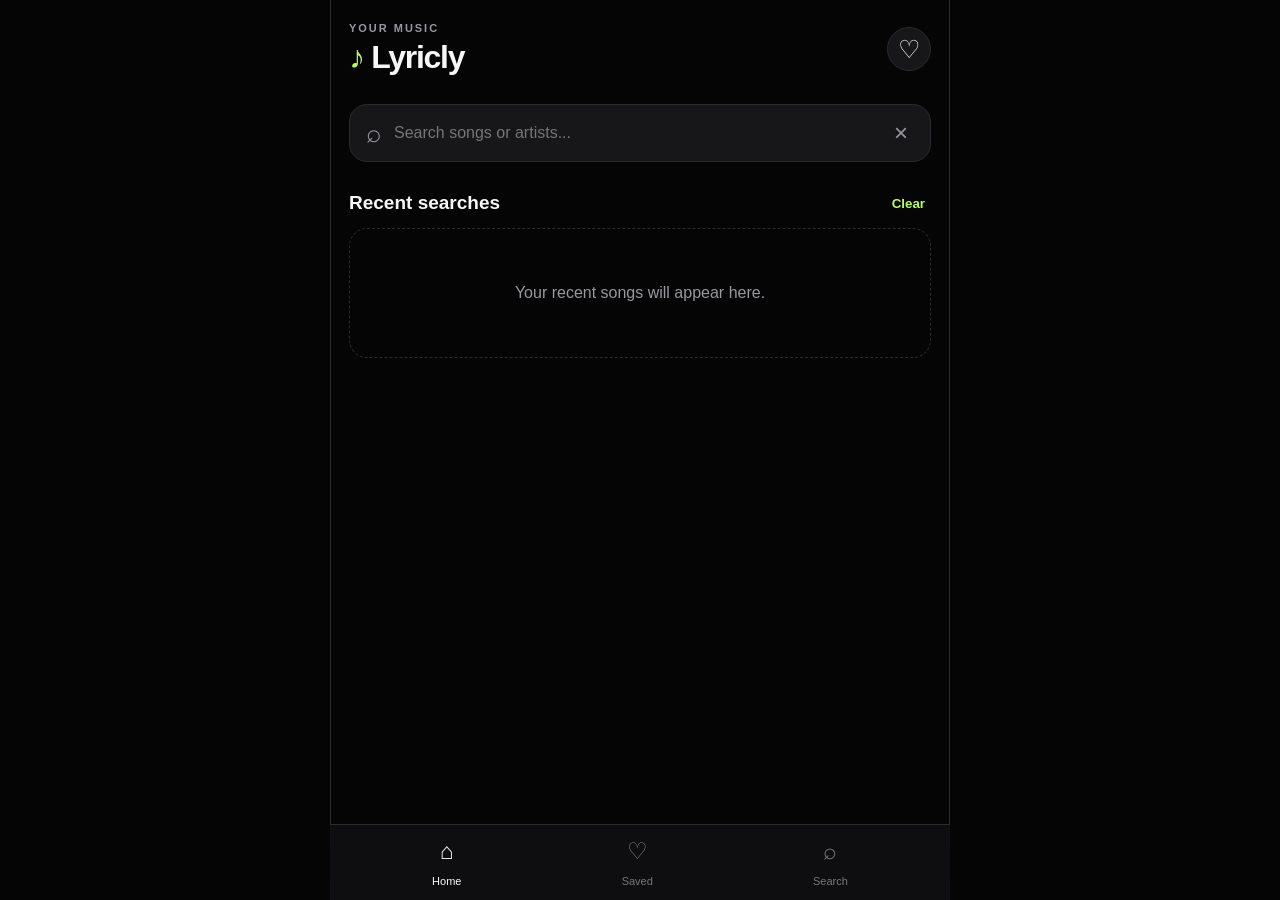
==== index.html @ 626d209a "Add files via upload" ====
<!doctype html>
<html lang="en">
<head>
  <meta charset="UTF-8" />
  <meta name="viewport" content="width=device-width, initial-scale=1, viewport-fit=cover" />
  <meta name="theme-color" content="#111111" />
  <title>Lyricly — Lyrics Search</title>
  <link rel="stylesheet" href="styles.css" />
</head>
<body>
  <main class="app-shell">
    <section id="homeView" class="view active">
      <header class="topbar">
        <div>
          <p class="eyebrow">YOUR MUSIC</p>
          <h1><span class="note">♪</span> Lyricly</h1>
        </div>
        <button class="icon-btn" id="favoritesShortcut" aria-label="Open favorites">♡</button>
      </header>

      <form id="searchForm" class="search-wrap">
        <span>⌕</span>
        <input id="searchInput" autocomplete="off" placeholder="Search songs or artists..." />
        <button id="clearSearch" type="button" aria-label="Clear search">×</button>
      </form>

      <div id="status" class="status hidden"></div>

      <section id="resultsSection" class="section hidden">
        <div class="section-head">
          <h2>Search results</h2>
          <span id="resultCount"></span>
        </div>
        <div id="results" class="song-list"></div>
      </section>

      <section id="recentSection" class="section">
        <div class="section-head">
          <h2>Recent searches</h2>
          <button id="clearRecent" class="text-btn">Clear</button>
        </div>
        <div id="recentList" class="song-list empty-state">
          <p>Your recent songs will appear here.</p>
        </div>
      </section>
    </section>

    <section id="favoritesView" class="view">
      <header class="page-header">
        <button class="back-btn" data-back="homeView">‹</button>
        <div>
          <p class="eyebrow">YOUR COLLECTION</p>
          <h2>Saved lyrics</h2>
        </div>
      </header>
      <div id="favoritesList" class="song-list empty-state">
        <p>Tap ♡ on a song to save it here.</p>
      </div>
    </section>

    <section id="lyricsView" class="view">
      <header class="lyrics-header">
        <button class="back-btn" id="lyricsBack">‹</button>
        <button class="icon-btn" id="favoriteButton" aria-label="Save song">♡</button>
      </header>

      <div class="now-playing">
        <img id="lyricsCover" alt="" />
        <div>
          <p class="eyebrow">NOW READING</p>
          <h2 id="lyricsTitle">Song title</h2>
          <p id="lyricsArtist">Artist</p>
        </div>
      </div>

      <div class="lyrics-card">
        <div class="lyrics-card-head">
          <h3>Lyrics</h3>
          <button id="copyLyrics" class="text-btn">Copy</button>
        </div>
        <pre id="lyricsText">Loading lyrics…</pre>
      </div>
    </section>

    <nav class="bottom-nav">
      <button class="nav-item active" data-view="homeView"><span>⌂</span>Home</button>
      <button class="nav-item" data-view="favoritesView"><span>♡</span>Saved</button>
      <button class="nav-item" id="focusSearch"><span>⌕</span>Search</button>
    </nav>
  </main>

  <template id="songTemplate">
    <button class="song-row">
      <img class="cover" alt="" />
      <span class="song-copy">
        <strong class="song-title"></strong>
        <small class="song-artist"></small>
      </span>
      <span class="chevron">›</span>
    </button>
  </template>

  <script src="app.js"></script>
</body>
</html>
---- styles.css ----
*{box-sizing:border-box} :root{--bg:#0b0b0c;--panel:#171719;--soft:#232326;--text:#f7f7f8;--muted:#98989f;--line:#2b2b2f;--accent:#b8ff5a}
html,body{margin:0;min-height:100%;background:var(--bg);color:var(--text);font-family:Inter,-apple-system,BlinkMacSystemFont,"Segoe UI",sans-serif}
body{display:flex;justify-content:center}.app-shell{width:min(100%,620px);min-height:100vh;padding:env(safe-area-inset-top) 18px calc(88px + env(safe-area-inset-bottom));position:relative}
.view{display:none;padding-top:22px}.view.active{display:block}.topbar,.page-header,.lyrics-header,.section-head,.lyrics-card-head{display:flex;align-items:center;justify-content:space-between}
.eyebrow{font-size:11px;letter-spacing:.18em;color:var(--muted);font-weight:800;margin:0 0 5px}.topbar h1{font-size:32px;margin:0;letter-spacing:-1.3px}.note{color:var(--accent)}
.icon-btn,.back-btn{border:1px solid var(--line);background:var(--panel);color:var(--text);width:44px;height:44px;border-radius:50%;font-size:25px;cursor:pointer}.back-btn{font-size:34px;line-height:30px}
.search-wrap{margin-top:28px;background:var(--panel);border:1px solid var(--line);border-radius:18px;height:58px;display:flex;align-items:center;padding:0 16px;gap:10px}
.search-wrap:focus-within{border-color:#555}.search-wrap span{font-size:26px;color:var(--muted)}.search-wrap input{flex:1;background:transparent;border:0;outline:0;color:var(--text);font-size:16px;min-width:0}
.search-wrap button{background:none;border:0;color:var(--muted);font-size:24px;cursor:pointer}.section{margin-top:30px}.section-head h2,.page-header h2{font-size:19px;margin:0}.section-head span{color:var(--muted);font-size:12px}
.text-btn{border:0;background:transparent;color:var(--accent);font-weight:700;cursor:pointer}.song-list{display:grid;gap:10px;margin-top:14px}.song-row{width:100%;display:flex;align-items:center;gap:13px;background:var(--panel);border:1px solid transparent;color:var(--text);padding:10px;border-radius:16px;text-align:left;cursor:pointer}
.song-row:hover{border-color:var(--line);background:#1c1c1f}.cover{width:54px;height:54px;border-radius:11px;object-fit:cover;background:var(--soft)}.song-copy{min-width:0;flex:1;display:grid;gap:4px}.song-copy strong,.song-copy small{white-space:nowrap;overflow:hidden;text-overflow:ellipsis}.song-copy strong{font-size:15px}.song-copy small{font-size:13px;color:var(--muted)}.chevron{font-size:26px;color:#777}
.empty-state{min-height:130px;place-items:center;color:var(--muted);border:1px dashed var(--line);border-radius:18px}.status{margin-top:18px;padding:12px 14px;border-radius:12px;background:var(--panel);color:var(--muted);font-size:14px}.hidden{display:none!important}
.page-header{justify-content:flex-start;gap:15px}.lyrics-header{margin-bottom:25px}.now-playing{display:grid;grid-template-columns:110px 1fr;gap:18px;align-items:end}.now-playing img{width:110px;height:110px;border-radius:20px;object-fit:cover;background:var(--panel);box-shadow:0 14px 35px #0008}.now-playing h2{font-size:25px;margin:0 0 5px;line-height:1.05}.now-playing p:last-child{color:var(--muted);margin:0}
.lyrics-card{margin-top:28px;background:var(--panel);border:1px solid var(--line);border-radius:22px;padding:20px}.lyrics-card h3{margin:0;font-size:18px}.lyrics-card pre{font-family:inherit;white-space:pre-wrap;line-height:1.85;font-size:16px;color:#e8e8eb;margin:22px 0 4px}
.bottom-nav{position:fixed;bottom:0;left:50%;transform:translateX(-50%);width:min(100%,620px);height:76px;padding:8px 22px calc(8px + env(safe-area-inset-bottom));background:#101012ed;backdrop-filter:blur(18px);border-top:1px solid var(--line);display:flex;justify-content:space-around;z-index:20}
.nav-item{background:none;border:0;color:#777;display:grid;place-items:center;gap:3px;font-size:11px;cursor:pointer}.nav-item span{font-size:23px}.nav-item.active{color:var(--text)}
@media(min-width:700px){body{background:#050506}.app-shell{border-left:1px solid var(--line);border-right:1px solid var(--line)}}
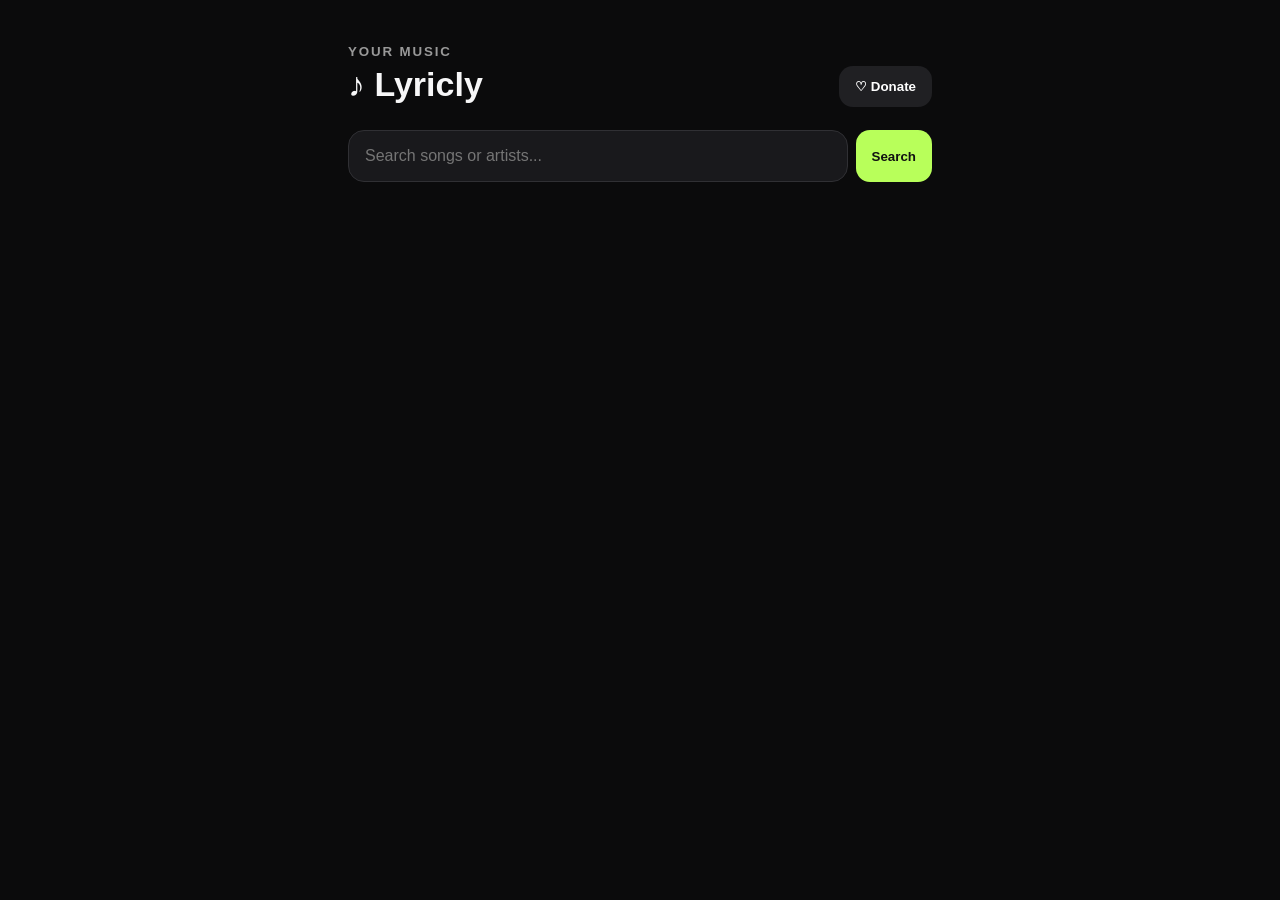
==== commit b79546b5: "Add files via upload" ====
--- a/index.html
+++ b/index.html
@@ -1,105 +1,12 @@
-<!doctype html>
-<html lang="en">
-<head>
-  <meta charset="UTF-8" />
-  <meta name="viewport" content="width=device-width, initial-scale=1, viewport-fit=cover" />
-  <meta name="theme-color" content="#111111" />
-  <title>Lyricly — Lyrics Search</title>
-  <link rel="stylesheet" href="styles.css" />
-</head>
-<body>
-  <main class="app-shell">
-    <section id="homeView" class="view active">
-      <header class="topbar">
-        <div>
-          <p class="eyebrow">YOUR MUSIC</p>
-          <h1><span class="note">♪</span> Lyricly</h1>
-        </div>
-        <button class="icon-btn" id="favoritesShortcut" aria-label="Open favorites">♡</button>
-      </header>
-
-      <form id="searchForm" class="search-wrap">
-        <span>⌕</span>
-        <input id="searchInput" autocomplete="off" placeholder="Search songs or artists..." />
-        <button id="clearSearch" type="button" aria-label="Clear search">×</button>
-      </form>
-
-      <div id="status" class="status hidden"></div>
-
-      <section id="resultsSection" class="section hidden">
-        <div class="section-head">
-          <h2>Search results</h2>
-          <span id="resultCount"></span>
-        </div>
-        <div id="results" class="song-list"></div>
-      </section>
-
-      <section id="recentSection" class="section">
-        <div class="section-head">
-          <h2>Recent searches</h2>
-          <button id="clearRecent" class="text-btn">Clear</button>
-        </div>
-        <div id="recentList" class="song-list empty-state">
-          <p>Your recent songs will appear here.</p>
-        </div>
-      </section>
-    </section>
-
-    <section id="favoritesView" class="view">
-      <header class="page-header">
-        <button class="back-btn" data-back="homeView">‹</button>
-        <div>
-          <p class="eyebrow">YOUR COLLECTION</p>
-          <h2>Saved lyrics</h2>
-        </div>
-      </header>
-      <div id="favoritesList" class="song-list empty-state">
-        <p>Tap ♡ on a song to save it here.</p>
-      </div>
-    </section>
-
-    <section id="lyricsView" class="view">
-      <header class="lyrics-header">
-        <button class="back-btn" id="lyricsBack">‹</button>
-        <button class="icon-btn" id="favoriteButton" aria-label="Save song">♡</button>
-      </header>
-
-      <div class="now-playing">
-        <img id="lyricsCover" alt="" />
-        <div>
-          <p class="eyebrow">NOW READING</p>
-          <h2 id="lyricsTitle">Song title</h2>
-          <p id="lyricsArtist">Artist</p>
-        </div>
-      </div>
-
-      <div class="lyrics-card">
-        <div class="lyrics-card-head">
-          <h3>Lyrics</h3>
-          <button id="copyLyrics" class="text-btn">Copy</button>
-        </div>
-        <pre id="lyricsText">Loading lyrics…</pre>
-      </div>
-    </section>
-
-    <nav class="bottom-nav">
-      <button class="nav-item active" data-view="homeView"><span>⌂</span>Home</button>
-      <button class="nav-item" data-view="favoritesView"><span>♡</span>Saved</button>
-      <button class="nav-item" id="focusSearch"><span>⌕</span>Search</button>
-    </nav>
-  </main>
-
-  <template id="songTemplate">
-    <button class="song-row">
-      <img class="cover" alt="" />
-      <span class="song-copy">
-        <strong class="song-title"></strong>
-        <small class="song-artist"></small>
-      </span>
-      <span class="chevron">›</span>
-    </button>
-  </template>
-
-  <script src="app.js"></script>
-</body>
-</html>
+<!doctype html><html><head><meta charset="UTF-8"><meta name="viewport" content="width=device-width,initial-scale=1,viewport-fit=cover"><title>Lyricly</title><link rel="stylesheet" href="styles.css"></head><body><main>
+<header><div><small>YOUR MUSIC</small><h1>♪ Lyricly</h1></div><button id="donate">♡ Donate</button></header>
+<form id="form"><input id="q" placeholder="Search songs or artists..."><button>Search</button></form><p id="status"></p><section id="results"></section>
+<section id="songView" class="hidden"><button id="back">← Back</button><div class="songhead"><img id="cover"><div><small>NOW PLAYING</small><h2 id="title"></h2><p id="artist"></p></div></div>
+<div class="tabs"><button class="tab active" data-tab="lyricsPane">Lyrics</button><button class="tab" data-tab="chordsPane">Guitar</button></div>
+<div id="lyricsPane" class="pane"><pre id="lyricsText">Loading lyrics…</pre></div>
+<div id="chordsPane" class="pane hidden">
+<div id="realTab" class="real-tab"><small>SONGSTERR TAB</small><h3 id="tabStatus">Checking for a real guitar tab…</h3><p id="tabMeta"></p><a id="tabLink" class="primary hidden" target="_blank" rel="noopener">Open Full Tab ↗</a></div>
+<div class="fallback"><small>QUICK PRACTICE</small><h3>Chord suggestions</h3><div class="tools"><label>Key <select id="keySelect"></select></label><button id="down">−½</button><button id="up">+½</button></div><div id="summary"></div><div id="diagrams"></div><p class="hint">These chord shapes are a practice fallback and are not claimed to be the official transcription.</p></div>
+</div></section>
+<div id="modal" class="modal hidden"><div class="card"><button id="close">×</button><h2>Support Lyricly ♡</h2><p>Donate through Zelle</p><strong>714-818-7485</strong><button id="copy">Copy Zelle number</button></div></div>
+</main><script src="app.js"></script></body></html>
--- a/styles.css
+++ b/styles.css
@@ -1,17 +1 @@
-*{box-sizing:border-box} :root{--bg:#0b0b0c;--panel:#171719;--soft:#232326;--text:#f7f7f8;--muted:#98989f;--line:#2b2b2f;--accent:#b8ff5a}
-html,body{margin:0;min-height:100%;background:var(--bg);color:var(--text);font-family:Inter,-apple-system,BlinkMacSystemFont,"Segoe UI",sans-serif}
-body{display:flex;justify-content:center}.app-shell{width:min(100%,620px);min-height:100vh;padding:env(safe-area-inset-top) 18px calc(88px + env(safe-area-inset-bottom));position:relative}
-.view{display:none;padding-top:22px}.view.active{display:block}.topbar,.page-header,.lyrics-header,.section-head,.lyrics-card-head{display:flex;align-items:center;justify-content:space-between}
-.eyebrow{font-size:11px;letter-spacing:.18em;color:var(--muted);font-weight:800;margin:0 0 5px}.topbar h1{font-size:32px;margin:0;letter-spacing:-1.3px}.note{color:var(--accent)}
-.icon-btn,.back-btn{border:1px solid var(--line);background:var(--panel);color:var(--text);width:44px;height:44px;border-radius:50%;font-size:25px;cursor:pointer}.back-btn{font-size:34px;line-height:30px}
-.search-wrap{margin-top:28px;background:var(--panel);border:1px solid var(--line);border-radius:18px;height:58px;display:flex;align-items:center;padding:0 16px;gap:10px}
-.search-wrap:focus-within{border-color:#555}.search-wrap span{font-size:26px;color:var(--muted)}.search-wrap input{flex:1;background:transparent;border:0;outline:0;color:var(--text);font-size:16px;min-width:0}
-.search-wrap button{background:none;border:0;color:var(--muted);font-size:24px;cursor:pointer}.section{margin-top:30px}.section-head h2,.page-header h2{font-size:19px;margin:0}.section-head span{color:var(--muted);font-size:12px}
-.text-btn{border:0;background:transparent;color:var(--accent);font-weight:700;cursor:pointer}.song-list{display:grid;gap:10px;margin-top:14px}.song-row{width:100%;display:flex;align-items:center;gap:13px;background:var(--panel);border:1px solid transparent;color:var(--text);padding:10px;border-radius:16px;text-align:left;cursor:pointer}
-.song-row:hover{border-color:var(--line);background:#1c1c1f}.cover{width:54px;height:54px;border-radius:11px;object-fit:cover;background:var(--soft)}.song-copy{min-width:0;flex:1;display:grid;gap:4px}.song-copy strong,.song-copy small{white-space:nowrap;overflow:hidden;text-overflow:ellipsis}.song-copy strong{font-size:15px}.song-copy small{font-size:13px;color:var(--muted)}.chevron{font-size:26px;color:#777}
-.empty-state{min-height:130px;place-items:center;color:var(--muted);border:1px dashed var(--line);border-radius:18px}.status{margin-top:18px;padding:12px 14px;border-radius:12px;background:var(--panel);color:var(--muted);font-size:14px}.hidden{display:none!important}
-.page-header{justify-content:flex-start;gap:15px}.lyrics-header{margin-bottom:25px}.now-playing{display:grid;grid-template-columns:110px 1fr;gap:18px;align-items:end}.now-playing img{width:110px;height:110px;border-radius:20px;object-fit:cover;background:var(--panel);box-shadow:0 14px 35px #0008}.now-playing h2{font-size:25px;margin:0 0 5px;line-height:1.05}.now-playing p:last-child{color:var(--muted);margin:0}
-.lyrics-card{margin-top:28px;background:var(--panel);border:1px solid var(--line);border-radius:22px;padding:20px}.lyrics-card h3{margin:0;font-size:18px}.lyrics-card pre{font-family:inherit;white-space:pre-wrap;line-height:1.85;font-size:16px;color:#e8e8eb;margin:22px 0 4px}
-.bottom-nav{position:fixed;bottom:0;left:50%;transform:translateX(-50%);width:min(100%,620px);height:76px;padding:8px 22px calc(8px + env(safe-area-inset-bottom));background:#101012ed;backdrop-filter:blur(18px);border-top:1px solid var(--line);display:flex;justify-content:space-around;z-index:20}
-.nav-item{background:none;border:0;color:#777;display:grid;place-items:center;gap:3px;font-size:11px;cursor:pointer}.nav-item span{font-size:23px}.nav-item.active{color:var(--text)}
-@media(min-width:700px){body{background:#050506}.app-shell{border-left:1px solid var(--line);border-right:1px solid var(--line)}}+*{box-sizing:border-box}:root{--bg:#0b0b0c;--card:#18181b;--line:#303034;--text:#f7f7f8;--muted:#999;--accent:#b8ff5a}body{margin:0;background:var(--bg);color:var(--text);font-family:-apple-system,BlinkMacSystemFont,"Segoe UI",sans-serif}main{max-width:620px;margin:auto;padding:42px 18px 80px}header{display:flex;justify-content:space-between;align-items:center}small{color:var(--muted);letter-spacing:.14em;font-weight:750}h1{font-size:34px;margin:5px 0 26px}button{border:0;border-radius:14px;padding:13px 16px;font-weight:750;cursor:pointer}header button{background:#202023;color:white}form{display:flex;gap:8px}input{flex:1;min-width:0;background:#19191c;color:white;border:1px solid var(--line);border-radius:16px;padding:16px;font-size:16px}form button,#copy,.primary{background:var(--accent);color:#111}.song{width:100%;display:flex;align-items:center;gap:13px;background:var(--card);color:white;border:1px solid #29292d;padding:10px;margin:10px 0;text-align:left}.song img{width:58px;height:58px;border-radius:11px}.song span{display:grid;gap:5px;overflow:hidden}.song b,.song em{white-space:nowrap;overflow:hidden;text-overflow:ellipsis}.song em{font-style:normal;color:var(--muted)}.hidden{display:none!important}.songhead{display:flex;gap:18px;align-items:center;margin:25px 0}.songhead img{width:110px;height:110px;border-radius:20px}.songhead h2{margin:5px 0}.songhead p{color:#aaa;margin:0}.tabs{display:grid;grid-template-columns:1fr 1fr;background:#151517;border:1px solid var(--line);padding:5px;border-radius:17px;margin-bottom:15px}.tab{background:transparent;color:#888}.tab.active{background:#29292d;color:white}pre{white-space:pre-wrap;font:16px/1.8 -apple-system,BlinkMacSystemFont,"Segoe UI",sans-serif;background:var(--card);border:1px solid #29292d;padding:20px;border-radius:20px}.real-tab,.fallback{background:var(--card);border:1px solid #29292d;border-radius:20px;padding:19px;margin-bottom:12px}.real-tab h3,.fallback h3{margin:6px 0 9px}.real-tab p{color:#aaa}.primary{display:block;text-align:center;text-decoration:none;padding:15px;border-radius:15px;font-weight:800;margin-top:14px}.tools{display:flex;align-items:center;gap:7px;margin:14px 0}.tools label{flex:1}.tools select,.tools button{background:#29292d;color:white;border:0;border-radius:10px;padding:9px}.chord{display:inline-block;background:#101012;border:1px solid #333;border-radius:12px;padding:12px;margin:5px;font-size:20px;font-weight:800}.hint{color:#777;font-size:12px;line-height:1.5}.modal{position:fixed;inset:0;background:#000b;display:grid;place-items:center;padding:20px}.card{position:relative;background:#19191c;border:1px solid #333;border-radius:24px;padding:28px;width:min(100%,420px);text-align:center}.card strong{display:block;font-size:22px;margin:20px}.card #close{position:absolute;right:10px;top:10px;background:#29292d;color:white}
